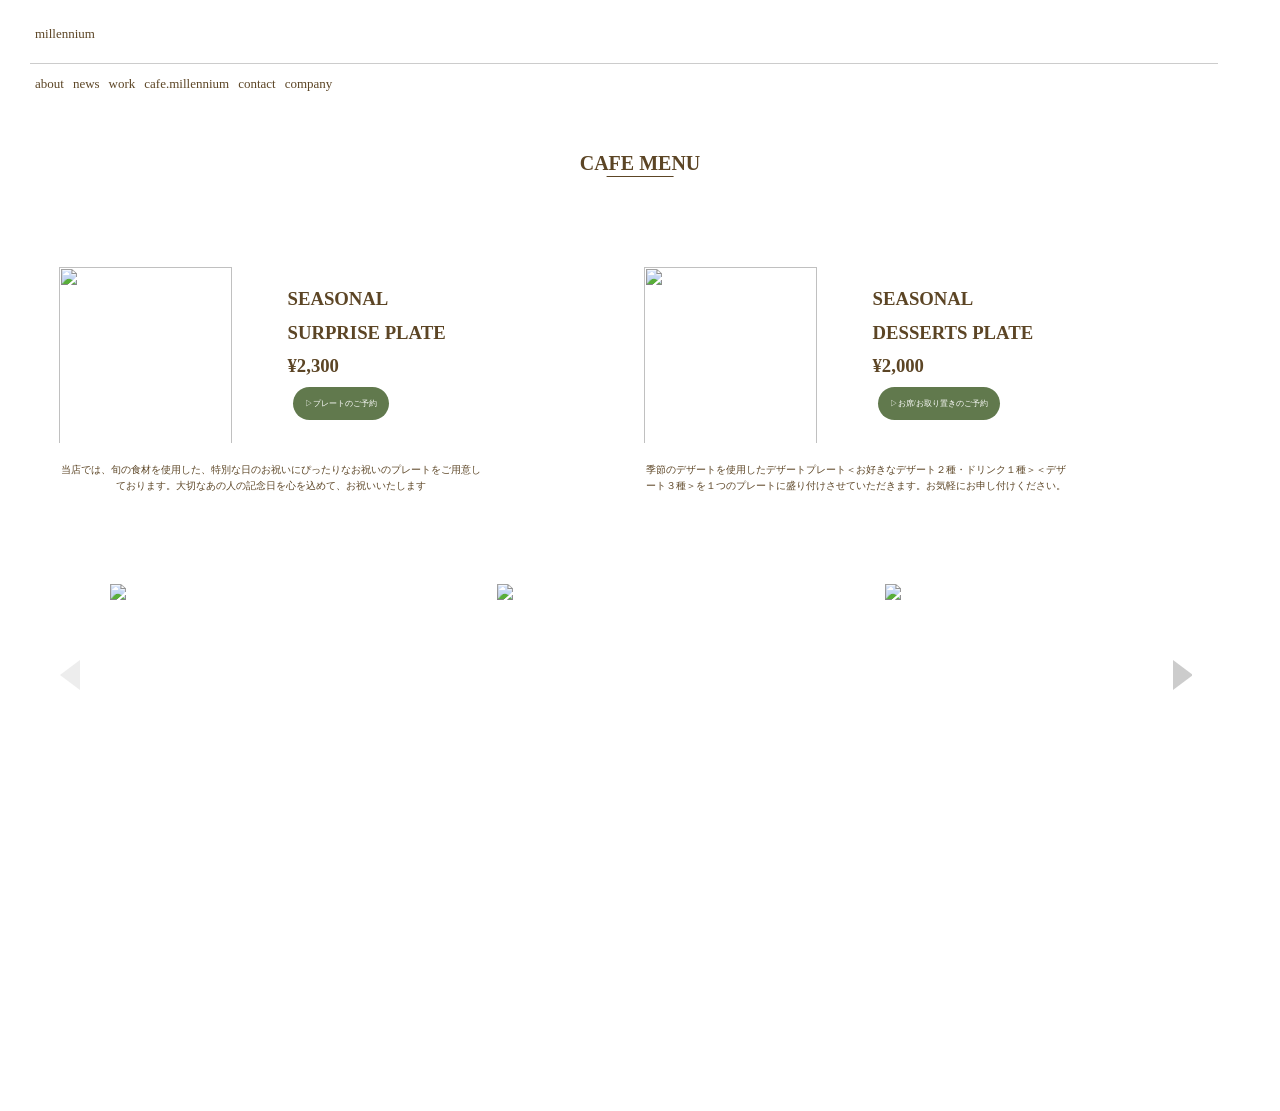
==== millennium-cafehome-cafemenu.html @ 208fcc63 "Update 1210" ====
<!DOCTYPE html>
<html lang="ja">

<head>
    <meta charset="UTF-8">
    <meta content="width=device-width,initial-scale=1.0">
<title>millennium|cafemenu</title>
<link rel="stylesheet" href="https://cdnjs.cloudflare.com/ajax/libs/font-awesome/6.5.0/css/all.min.css">
<link rel="stylesheet" href="https://cdn.jsdelivr.net/npm/swiper@11/swiper-bundle.min.css" />
<link rel="stylesheet" href="millennium-style.css">

</head>

<body>
    <div class="hero-header">
        <div class="row">
             <span><a href="millennium-index.html">millennium</a></span>
        </div>
          <hr class="stripe"></hr>
        <div class="tab">
              <a href="millennium-index.html">about</a>
              <a href="millennium-news.html">news</a>
              <a href="millennium-work.html">work</a>
              <a href="millennium-cafehome.html">cafe.millennium</a>
              <a href="#contact">contact</a>
              <a href="#company">company</a>
        </div>
    </div>

    <div class="title">
        <h1>CAFE MENU</h1>
    </div>

<div class="wrap">
    <div class="half">
        <div class="menu-container">
            <div class="menu-card">
                 <div class="menu-image">
                      <img src="https://github.com/kokona-jyamu/millennium-1/blob/main/picture/surpriseplate.png?raw=true">
                 </div>
                 <div class="menu-box">
                      <div class="menu-name">
                          <h3>SEASONAL</h3>
                          <h3>SURPRISE PLATE</h3>
                      </div>
                      <div class="price">
                          <h3>¥2,300</h3>
                      </div>
                      <div class="reserve-button">
                          <a href="https://timerex.net/s/millennium.2000.tkj_9450/d3493f9a/" class="btn btn--green btn--radius">▷プレートのご予約</a>
                      </div>
                 </div>
            </div>
              <p class="menu-detail">当店では、旬の食材を使用した、特別な日のお祝いにぴったりなお祝いのプレートをご用意しております。大切なあの人の記念日を心を込めて、お祝いいたします</p>
        </div>
    </div>

    <div class="half">
        <div class="menu-container">
            <div class="menu-card">
                 <div class="menu-image">
                      <img src="https://github.com/kokona-jyamu/millennium-1/blob/main/picture/12dessertsplate.png?raw=true">
                 </div>
                 <div class="menu-box">
                      <div class="menu-name">
                          <h3>SEASONAL</h3>
                          <h3>DESSERTS PLATE</h3>
                      </div>
                      <div class="price">
                          <h3>¥2,000</h3>
                      </div>
                      <div class="reserve-button">
                          <a href="https://timerex.net/s/millennium.2000.tkj_9450/d3493f9a/" class="btn btn--green btn--radius">▷お席/お取り置きのご予約</a>
                      </div>
                 </div>
            </div>
              <p class="menu-detail">季節のデザートを使用したデザートプレート＜お好きなデザート２種・ドリンク１種＞＜デザート３種＞を１つのプレートに盛り付けさせていただきます。お気軽にお申し付けください。</p>
        </div>
    </div>
</div>



<div class="swiper menucard-slider">
  <div class="swiper-wrapper">

    <div class="swiper-slide menucard">
      <div class="product-img">
          <img src="https://github.com/kokona-jyamu/millennium-1/blob/main/picture/%E3%82%B9%E3%82%AF%E3%83%AA%E3%83%BC%E3%83%B3%E3%82%B7%E3%83%A7%E3%83%83%E3%83%88%202025-11-30%20113011.png?raw=true" class="">
      </div>
      <div class="menu-explain">
          <img src="https://github.com/kokona-jyamu/millennium-1/blob/main/picture/mille-%E3%82%AD%E3%83%BC%E3%83%9E%E3%82%AB%E3%83%AC%E3%83%BC%E8%AA%AC%E6%98%8E%E6%96%87.png?raw=true" class="">
      </div>
    </div>

    <div class="swiper-slide menucard">
      <div class="product-img">
          <img src="https://github.com/kokona-jyamu/millennium-1/blob/main/25.dec.pannacotta.ver2.png?raw=true" class="">
      </div>
      <div class="menu-explain">
          <img src="https://github.com/kokona-jyamu/millennium-1/blob/main/mille-panna%E8%AA%AC%E6%98%8E%E6%96%87.png?raw=true" class="">
      </div>
    </div>

    <div class="swiper-slide menucard">
      <div class="product-img">
          <img src="https://github.com/kokona-jyamu/millennium-1/blob/main/picture/25.dec.cheesecake.ver2.png?raw=true" class="">
      </div>
      <div class="menu-explain">
          <img src="https://github.com/kokona-jyamu/millennium-1/blob/main/picture/mille-cheesecake%E8%AA%AC%E6%98%8E%E6%96%87.png?raw=true" class="">
      </div>
    </div>

    <div class="swiper-slide menucard">
      <div class="product-img">
          <img src="https://github.com/kokona-jyamu/millennium-1/blob/main/picture/25.mille.houjitea.png?raw=true" class="">
      </div>
      <div class="menu-explain">
          <img src="https://github.com/kokona-jyamu/millennium-1/blob/main/picture/mille-%E3%81%BB%E3%81%86%E3%81%98%E8%8C%B6%E8%AA%AC%E6%98%8E%E6%96%87.png?raw=true" class="">
      </div>
    </div>

  </div>

  <div class="swiper-button-next"></div>
  <div class="swiper-button-prev"></div>

</div>
<script src="https://cdn.jsdelivr.net/npm/swiper@11/swiper-bundle.min.js"></script>
<script src="millennium-script.js"></script>


</body>
---- millennium-style.css ----
*{
  border:0;
  box-sizing:border-box;
  margin:0;
  padding:0;}

/*上部固定ページ*/
.hero-header{
  font-family:"Yu Mincho", serif;
  margin-left:30px;}
.row{
  cursor:pointer;
  font-weight:medium;
  font-size:20px;
  margin:20px 0;}
.stripe{
  border:none;
  border-top:1px solid #ccc;
  margin-bottom:10px;
  width:95%;}
a{
  text-decoration: none; 
  color: #5C4525;        
  cursor:pointer;
  text-align:left;
  font-size:13px;
  margin-top:15px;
  margin-left:5px;
  word-spacing:10px;}
.tab a:hover{
  color:#6E431D;}

/*common-set*/
.title{
  font-family:"Yu Mincho", serif;
  text-align:center;
  justify-content: center;
  color: #5C4525;
  display: inline-block;
  position:relative;
  padding-bottom :2px;
  margin-top:60px;
  margin-bottom:40px;
  font-size:10px;
  left: 50%;
  transform: translateX(-50%); }
.title::after{
  content: "";
  position: absolute;
  left: 50%;
  transform: translateX(-50%); 
  width: 55%; 
  height: 0.8px;
  background-color:#5C4525;
  bottom: 0; }

.footer {
 font-family:"Yu Mincho", serif;
  text-align:center;
  background: #fff;
  padding: 20px 0;
  margin-top:30px;}
p{
  line-height:20px;
  font-size: 10px;
  margin-top:10px;
  margin-left:10px;
  text-align:center;}
.insta-link i {
  font-size: 22px;          
  color: #000;}
.insta-link i:hover {
  color: #5C4525 ; }




/*about-us*/

/*about-page*/
.container{
  text-align:center;}
.about-page{
  font-family:"Yu Mincho", serif;
  display:flex;
  justify-content: space-around;
  width: 100%;
  margin-top:40px;}
img{
  object-fit: cover;
  margin-left:30px;
  width: 50%;}
.about{
  writing-mode: horizontal-tb;  
  font-size:10px;
  line-height: 1.4;
  margin:35px 35px 5px 0;
  text-align:left;}

/*sub-box*/
.sub-box{
  font-family:"Yu Mincho", serif;
  text-align:center;
  margin:70px 30px 5px 30px;
  line-height: 200%;
  font-size:10px;}
   h2{margin-top:10px;
  margin-bottom:10px}

/*mission-box*/
.mission-box{
 font-family:"Yu Mincho", serif;
  text-align:center;
  line-height:200%;
  font-size:12px;
  margin:90px 30px 60px 30px;}
.mission-prebox{
  margin: 40px;
}

/*detail-box*/
.detail-box{
  font-family:"Yu Mincho", serif;
  text-align:center;
  font-size:10px;
  line-height:200%;
  margin:100px 30px 60px 30px;}



 /*各NEWSBOXについて*/
.news-container{
  display: flex;
  flex-direction: column;
  gap: 50px;
  justify-content: center;
  margin-right:50px;
  margin-left: 50px;
  padding: 10px;}

.card{
  position: relative;
  padding:15px;
  gap: 5px;
  background-color: #fff;   
  width:100%;
  box-shadow: 0 2px 8px rgba(0,0,0,0.1); }


.photo{
 display:flex;
 align-items: center;
 justify-content: center;
 margin-top:10px;}
.photo img{
 max-width:100%;
 height: auto;
 display: flex;}
 
.news-box {
  margin-top:10px;
  margin-bottom:20px;
  padding: 15px;}
.date {
  font-size: 12px;
  color: #888;
  margin-bottom: 5px;}
.subtitle {
  font-size: 15px;
  font-weight: bold;
  margin-bottom: 10px;}
.detail-title {
  font-size: 12px;
  color: #333;
  line-height: 1.5;}
.read-more {
  position:absolute;
  right:35px;
  bottom: 15px;
  padding: 6px 10px;
  font-size: 10px;
  cursor: pointer;}



/*各WORKBOXについて*/
.work-container{
  display: flex;
  flex-direction: column;
  gap: 50px;
  justify-content: center;
  margin-right:50px;
  margin-left: 50px;
  padding: 10px;}
.card-link {
  display: block;           
  text-decoration: none;   
  color: inherit; }
.card-link .card {
  cursor: pointer; }

.work-box{
  margin-top:10px;
  margin-bottom:20px;
  padding: 15px;}
.co-company{
  font-size: 10px;
  color: #888;
  margin-bottom: 25px; }
.work-todo{
  margin-top:25px;
  font-size: 12px;
  color: #333;
  line-height: 1.5;}
.work-photo{
  display:block;
  text-align: center;
  justify-content: space-between;
  width: 100%;}
.work-photo img{
  height:auto;
  margin-right:40px;
  margin-bottom:20px;}



  /*eventinformation*/
.event-container{
  display:grid;
  grid-template-columns: repeat(3, 1fr);
  gap: 10px;
  margin-right:70px;
  margin-left: 20px;
  margin-bottom:90px;} 
.event-container img{
  cursor: pointer;
  width:100%;}



/*cafemenu*/
.wrap{
  display:flex;
  flex-direction: row;
  flex-wrap: wrap;
  justify-content: center;
  gap:35px;
  margin-top:30px;
  width:90vw;}
  @media(max-width:760px){
  .wrap{flex-direction:column; }}
.half { 
  width:35vw;
  flex: 1 1 45%;
  max-width: 550px;}
.menu-container{
  width: 70%;
  flex: 0 0 550px;    
  width:550px;
  max-width:550px;
  color:#5C4525;
  overflow: hidden; }
.menu-card{
 display:flex;
 height:130px;
 padding-top:20px;}
.menu-image{
  flex: 0 0 45%;
  display: flex;
  flex:1;}
  /*menubox管轄*/
.menu-image img{
  object-fit: cover;
  margin-left:50px;
  width:80%;
  height:160%;}
.menu-box{
  margin-left:8px;
  margin-top:15px;
  flex:1;
  height:160%;}
h3{
  line-height:1.8;
  font-family:"Yu Mincho", serif;}
.price{
  margin-bottom:9px;}
.btn--green,
a.btn--green{
  font-size: 8px;
  padding:12px;
  color:#fff;
  background-color: #61794d;}
.btn--green,
a.btn--green:hover{
 cursor: pointer;}
a.btn--radius{
  border-radius:100vh;}
  /*menucontainerの分野*/
.menu-detail{
  margin:0;
  margin:85px 75px 0 50px;
  display: flex;
  color:#5C4525;
  line-height:1.6;
  font-weight:350;}

/*cursor*/
.menucard-slider {
  width: 90%;  
  margin: 90px 0 150px 0;    
  margin-left:40px;}

.swiper-wrapper {
  display: flex !important;
  justify-content: flex-start !important;
  margin-left:40px;
  padding: 0 !important;}


.menucard {
  position: relative;
  align-items: center;
  overflow: hidden;
  aspect-ratio: 1 / 1; 
  margin: 0 auto;}

.product-img,
.menu-explain {
  position: absolute;
  width: 100%;       
  height: 100%;      
  left:0;
  top: 0;
  object-fit: cover;
  transition: opacity 0.5s ease;}


.menu-explain {
  opacity: 0;
  pointer-events: none;}

.menucard:hover .product-img {
  opacity: 0;}

.menucard:hover .menu-explain {
  opacity: 1;}



.swiper-button-next,
.swiper-button-prev {  
  width: 0;
  height: 0;
  background: none;
  color: transparent;
  border: none;
  position: absolute;
  top: 30%;
  transform: translateY(-50%); /* ←中央 */
  z-index: 20;}

.swiper-button-prev {
  border-top: 15px solid transparent;
  border-bottom: 15px solid transparent;
  border-right: 20px solid #ccc; 
  left: 20px; }
.swiper-button-next {
  border-top: 15px solid transparent;
  border-bottom: 15px solid transparent;
  border-left: 20px solid #ccc;  /* 三角形の色 */
  right: -1px;  /* 位置調整 */}
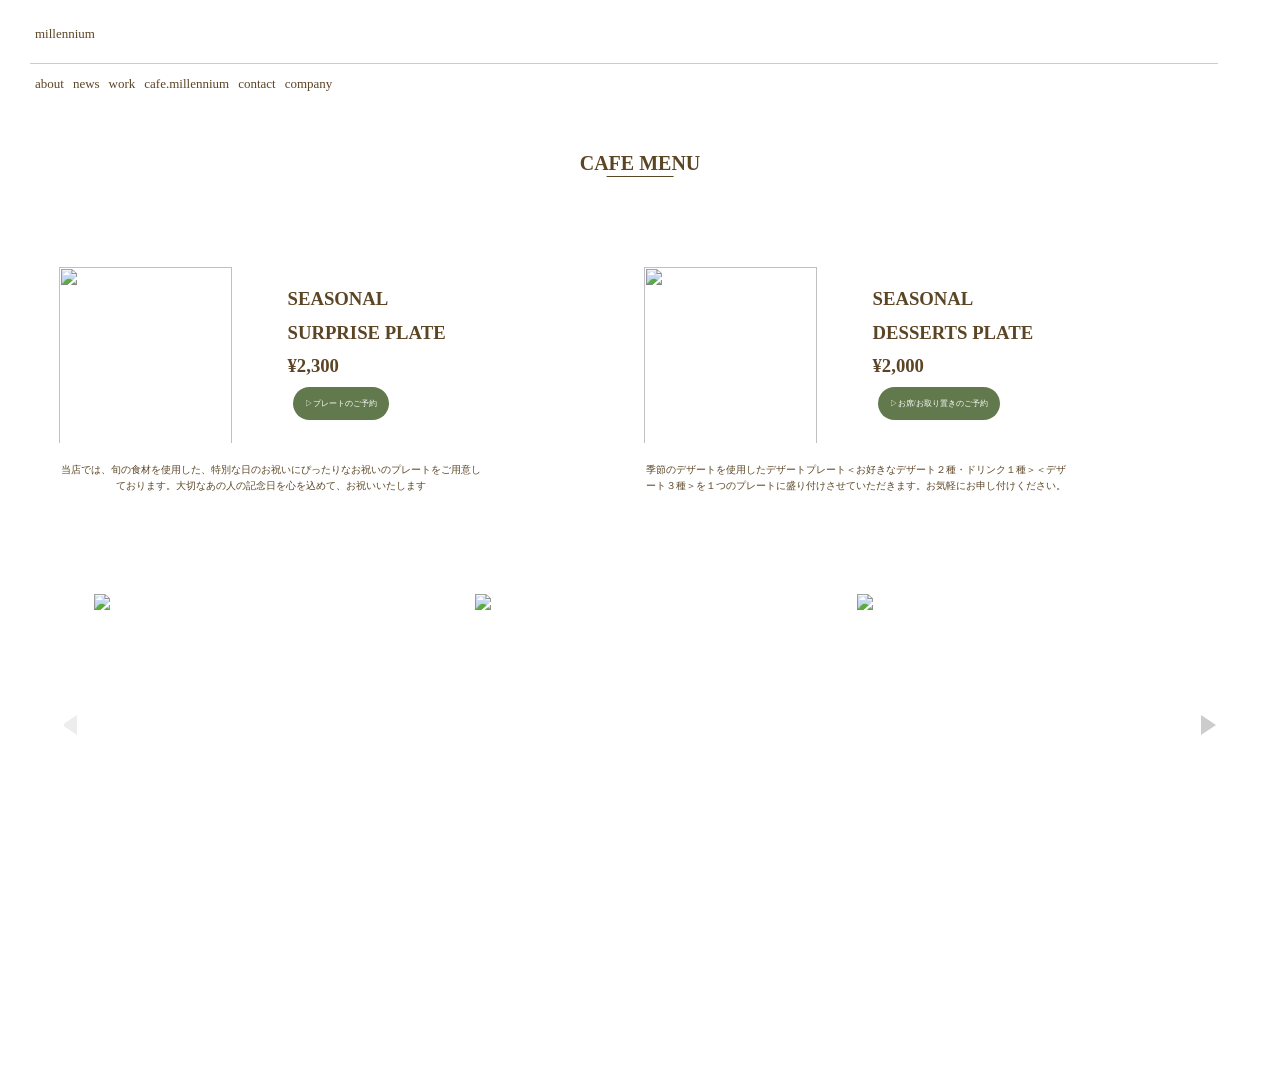
==== commit 7e57144a: "UPDATE 1211" ====
--- a/millennium-cafehome-cafemenu.html
+++ b/millennium-cafehome-cafemenu.html
@@ -81,7 +81,7 @@
 
 
 
-<div class="swiper menucard-slider">
+<div class="swiper swiper-menucard-slider">
   <div class="swiper-wrapper">
 
     <div class="swiper-slide menucard">
--- a/millennium-style.css
+++ b/millennium-style.css
@@ -305,16 +305,19 @@
   font-weight:350;}
 
 /*cursor*/
-.menucard-slider {
+.swiper-menucard-slider {
   width: 90%;  
-  margin: 90px 0 150px 0;    
-  margin-left:40px;}
+  margin: 90px 50px 150px 50px;    }
 
 .swiper-wrapper {
   display: flex !important;
-  justify-content: flex-start !important;
-  margin-left:40px;
-  padding: 0 !important;}
+  align-items: flex-start;}
+
+.swiper {
+  margin: 100px auto;}
+
+.swiper-slide img {
+  width: 80%;}
 
 
 .menucard {
@@ -322,11 +325,13 @@
   align-items: center;
   overflow: hidden;
   aspect-ratio: 1 / 1; 
-  margin: 0 auto;}
+  margin: 0 !important;
+  margin-left:10px;}
 
 .product-img,
 .menu-explain {
   position: absolute;
+  display: block;
   width: 100%;       
   height: 100%;      
   left:0;
@@ -339,11 +344,8 @@
   opacity: 0;
   pointer-events: none;}
 
-.menucard:hover .product-img {
-  opacity: 0;}
-
-.menucard:hover .menu-explain {
-  opacity: 1;}
+.menucard:hover .product-img { opacity: 0; }
+.menucard:hover .menu-explain { opacity: 1; }
 
 
 
@@ -355,18 +357,18 @@
   color: transparent;
   border: none;
   position: absolute;
-  top: 30%;
+  top: 40%;
   transform: translateY(-50%); /* ←中央 */
   z-index: 20;}
 
 .swiper-button-prev {
-  border-top: 15px solid transparent;
-  border-bottom: 15px solid transparent;
-  border-right: 20px solid #ccc; 
-  left: 20px; }
+  border-top: 10px solid transparent;
+  border-bottom: 10px solid transparent;
+  border-right: 15px solid #ccc; 
+  left: -2px; }
 .swiper-button-next {
-  border-top: 15px solid transparent;
-  border-bottom: 15px solid transparent;
-  border-left: 20px solid #ccc;  /* 三角形の色 */
-  right: -1px;  /* 位置調整 */}
-
+  border-top: 10px solid transparent;
+  border-bottom: 10px solid transparent;
+  border-left: 15px solid #ccc;  /* 三角形の色 */
+  right: 0px;  /* 位置調整 */}
+
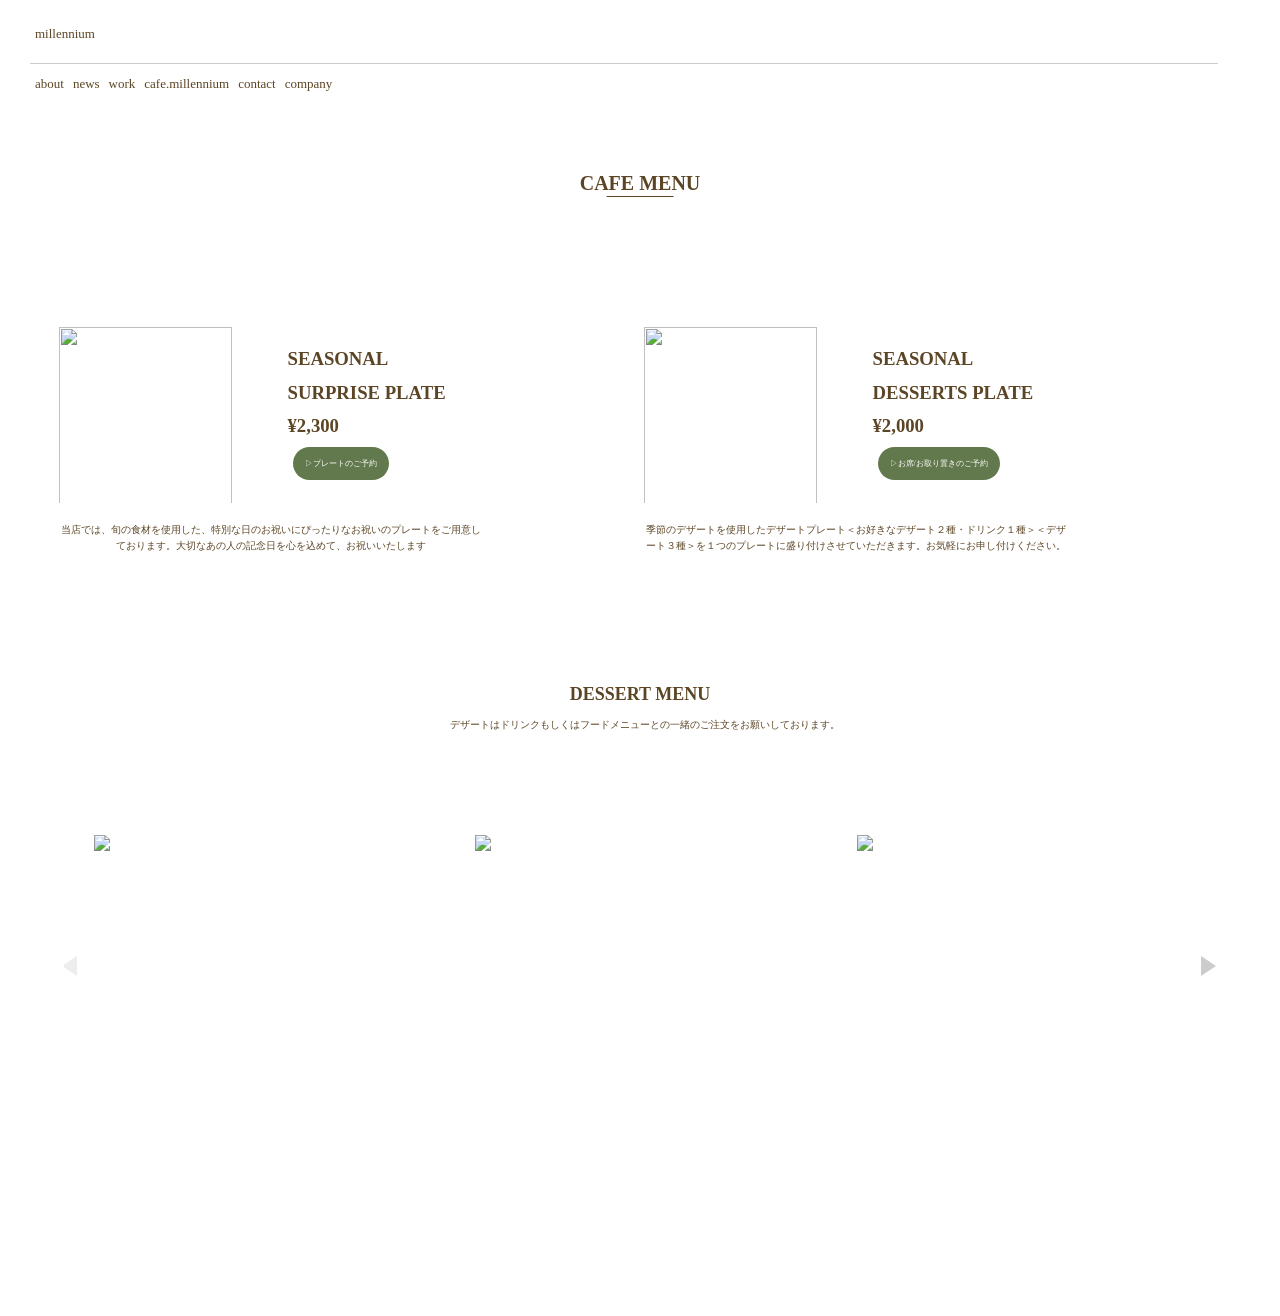
==== commit 3dafd388: "UPDATE 1211" ====
--- a/millennium-cafehome-cafemenu.html
+++ b/millennium-cafehome-cafemenu.html
@@ -79,7 +79,10 @@
     </div>
 </div>
 
-
+<div class="menu-sub-title">
+    <h2>DESSERT MENU</h2>
+    <p>​デザートはドリンクもしくはフードメニューとの一緒のご注文をお願いしております。</p>
+</div>
 
 <div class="swiper swiper-menucard-slider">
   <div class="swiper-wrapper">
@@ -120,6 +123,17 @@
       </div>
     </div>
 
+    <div class="swiper-slide menucard">
+      <div class="product-img">
+          <img src="https://github.com/kokona-jyamu/millennium-1/blob/main/picture/25mille-coffee.png?raw=true" class="">
+      </div>
+      <div class="menu-explain">
+          <img src="https://github.com/kokona-jyamu/millennium-1/blob/main/picture/25mille-coffee%E8%AA%AC%E6%98%8E%E6%96%87.png?raw=true" class="">
+      </div>
+    </div>
+
+
+
   </div>
 
   <div class="swiper-button-next"></div>
--- a/millennium-style.css
+++ b/millennium-style.css
@@ -39,8 +39,8 @@
   display: inline-block;
   position:relative;
   padding-bottom :2px;
-  margin-top:60px;
-  margin-bottom:40px;
+  margin-top:80px;
+  margin-bottom:80px;
   font-size:10px;
   left: 50%;
   transform: translateX(-50%); }
@@ -304,6 +304,18 @@
   line-height:1.6;
   font-weight:350;}
 
+
+.menu-sub-title{
+  font-family:"Yu Mincho", serif;
+  text-align:center;
+  justify-content: center;
+  color: #5C4525;
+  display: inline-block;
+  position:relative;
+  margin-top:120px;
+  font-size:12px;
+  left: 50%;
+  transform: translateX(-50%);}
 /*cursor*/
 .swiper-menucard-slider {
   width: 90%;  
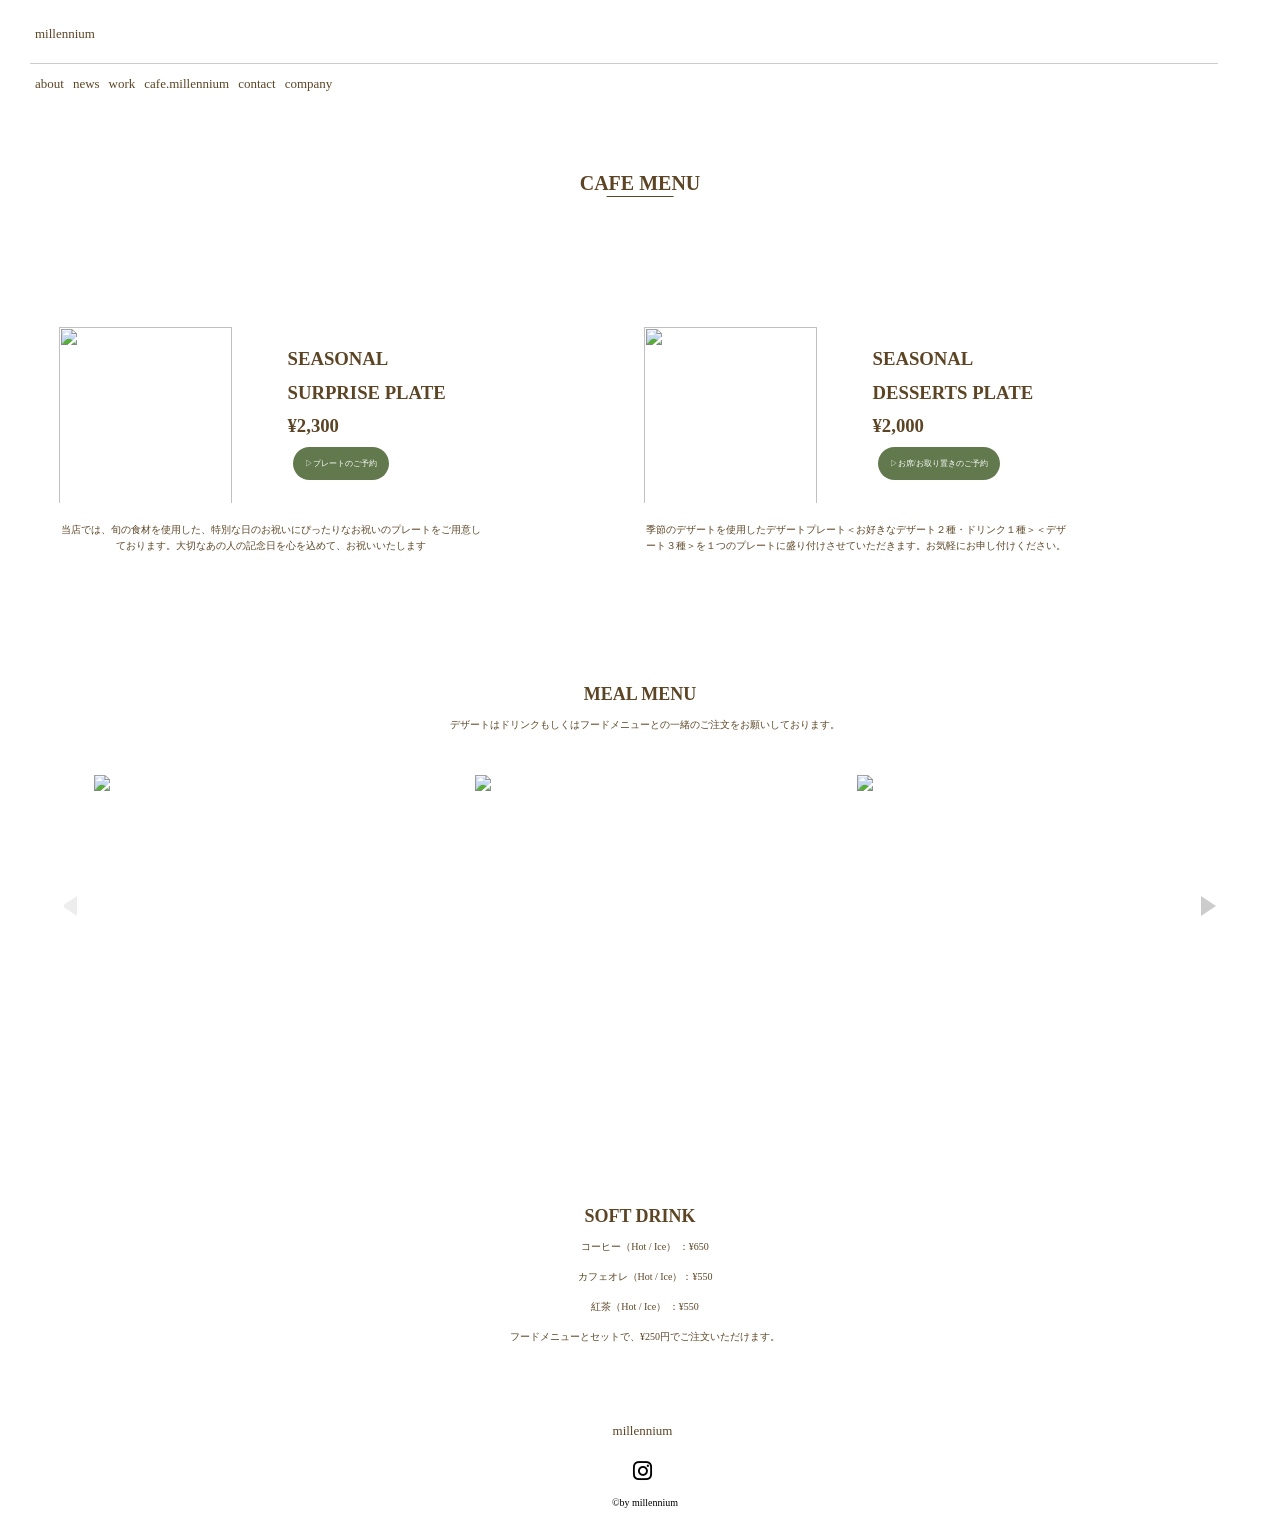
==== commit 35eb770e: "UPDATE1212" ====
--- a/millennium-cafehome-cafemenu.html
+++ b/millennium-cafehome-cafemenu.html
@@ -80,7 +80,7 @@
 </div>
 
 <div class="menu-sub-title">
-    <h2>DESSERT MENU</h2>
+    <h2>MEAL MENU</h2>
     <p>​デザートはドリンクもしくはフードメニューとの一緒のご注文をお願いしております。</p>
 </div>
 
@@ -132,14 +132,32 @@
       </div>
     </div>
 
-
-
   </div>
 
   <div class="swiper-button-next"></div>
   <div class="swiper-button-prev"></div>
 
 </div>
+
+<div class="menu-sub-title">
+   <h2>SOFT DRINK</h2> 
+   <p>コーヒー（Hot / Ice）  ：¥650</p>
+   <p>カフェオレ（Hot / Ice）：¥550</p>
+   <p>紅茶（Hot / Ice）      ：¥550</p>
+   <p>フードメニューとセットで、¥250円でご注文いただけます。</p>
+</div>
+
+
+ <div class="footer">
+       <div class="row">
+         <a href="millennium-index.html">millennium</a>
+       </div>
+      <a href="https://www.instagram.com/2000._millennium/" target="_blank" class="insta-link">
+        <i class="fa-brands fa-instagram"></i>
+      </a>
+      <p>©by millennium</p>
+    </div>
+
 <script src="https://cdn.jsdelivr.net/npm/swiper@11/swiper-bundle.min.js"></script>
 <script src="millennium-script.js"></script>
 
--- a/millennium-style.css
+++ b/millennium-style.css
@@ -246,6 +246,7 @@
   justify-content: center;
   gap:35px;
   margin-top:30px;
+  margin-bottom:120px;
   width:90vw;}
   @media(max-width:760px){
   .wrap{flex-direction:column; }}
@@ -312,21 +313,19 @@
   color: #5C4525;
   display: inline-block;
   position:relative;
-  margin-top:120px;
   font-size:12px;
   left: 50%;
   transform: translateX(-50%);}
 /*cursor*/
 .swiper-menucard-slider {
-  width: 90%;  
-  margin: 90px 50px 150px 50px;    }
+  width: 90%;    }
 
 .swiper-wrapper {
   display: flex !important;
   align-items: flex-start;}
 
 .swiper {
-  margin: 100px auto;}
+  margin: 40px auto;}
 
 .swiper-slide img {
   width: 80%;}
@@ -349,7 +348,7 @@
   left:0;
   top: 0;
   object-fit: cover;
-  transition: opacity 0.5s ease;}
+  transition: opacity 0.7s ease;}
 
 
 .menu-explain {
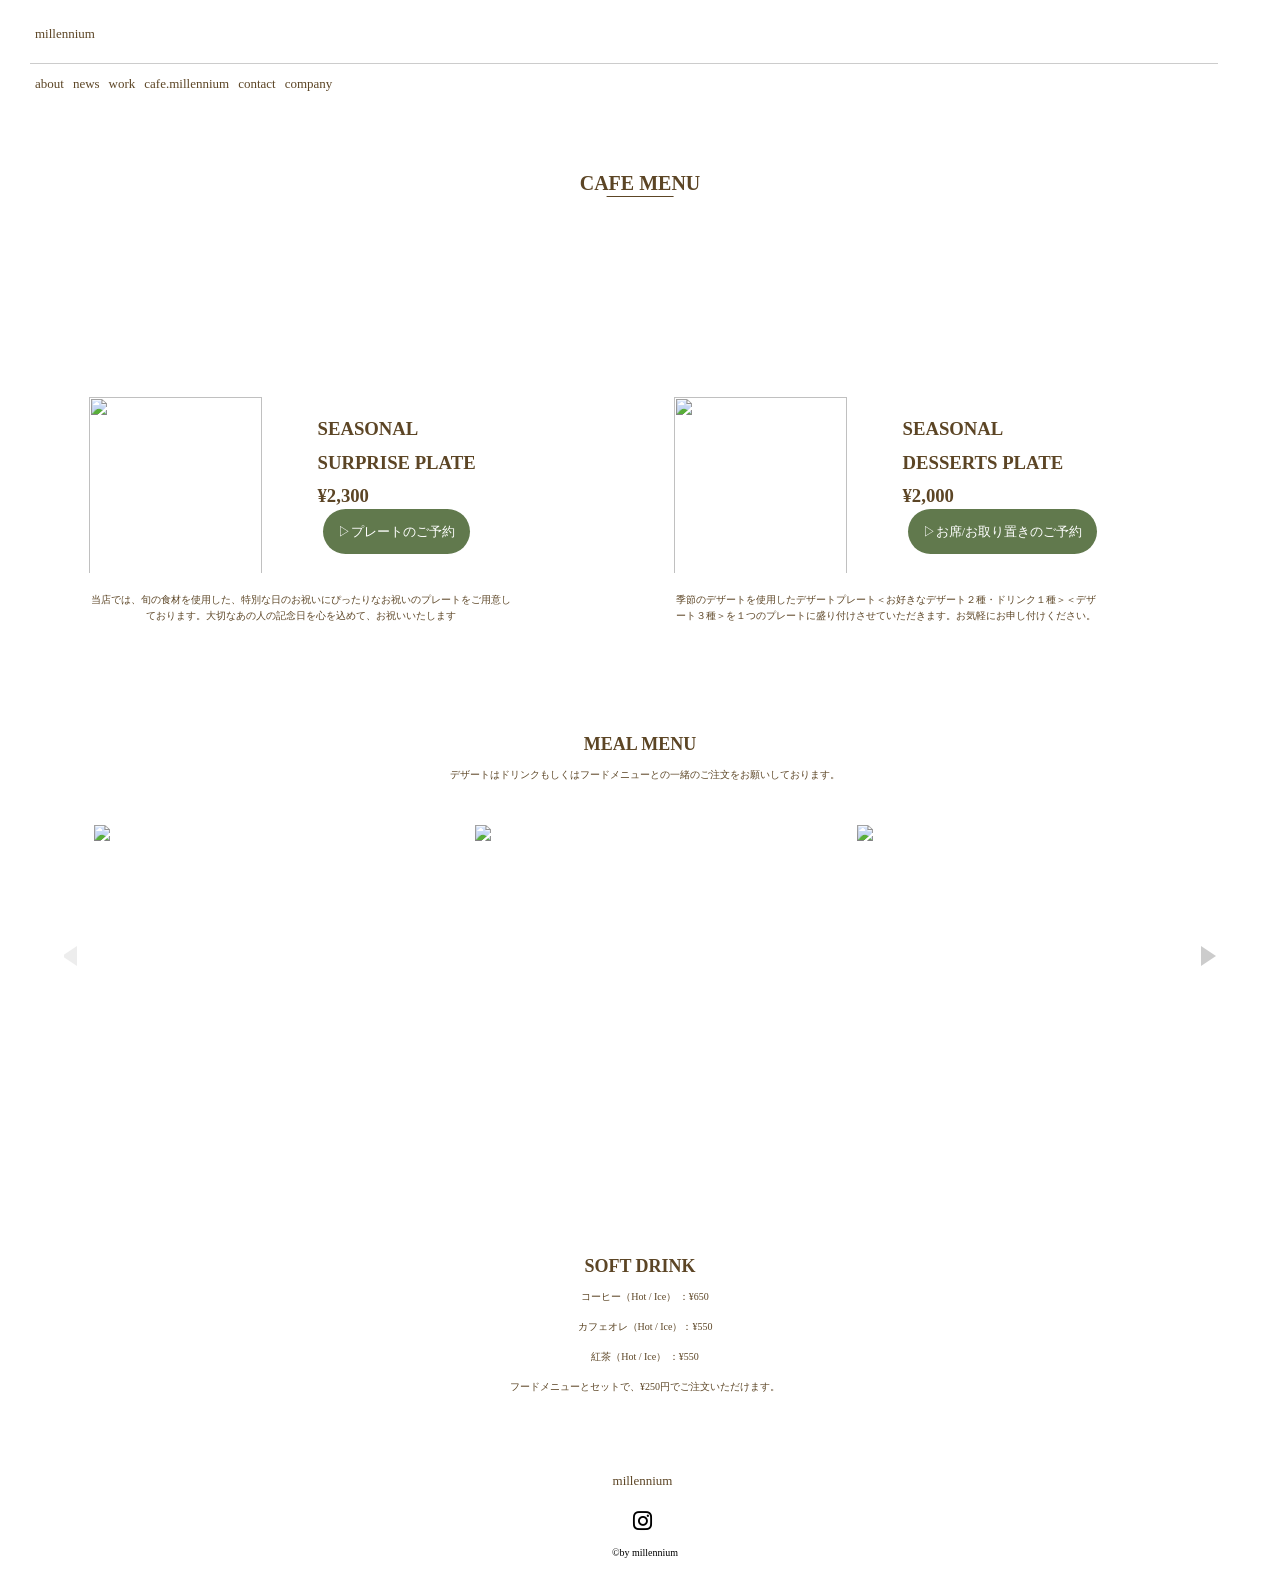
==== commit 2e99ca50: "UPDATE1222" ====
--- a/millennium-cafehome-cafemenu.html
+++ b/millennium-cafehome-cafemenu.html
@@ -7,18 +7,18 @@
 <title>millennium|cafemenu</title>
 <link rel="stylesheet" href="https://cdnjs.cloudflare.com/ajax/libs/font-awesome/6.5.0/css/all.min.css">
 <link rel="stylesheet" href="https://cdn.jsdelivr.net/npm/swiper@11/swiper-bundle.min.css" />
-<link rel="stylesheet" href="millennium-style.css">
+<link rel="stylesheet" href="style.css">
 
 </head>
 
 <body>
     <div class="hero-header">
         <div class="row">
-             <span><a href="millennium-index.html">millennium</a></span>
+             <span><a href="index.html">millennium</a></span>
         </div>
           <hr class="stripe"></hr>
         <div class="tab">
-              <a href="millennium-index.html">about</a>
+              <a href="index.html">about</a>
               <a href="millennium-news.html">news</a>
               <a href="millennium-work.html">work</a>
               <a href="millennium-cafehome.html">cafe.millennium</a>
@@ -150,7 +150,7 @@
 
  <div class="footer">
        <div class="row">
-         <a href="millennium-index.html">millennium</a>
+         <a href="index.html">millennium</a>
        </div>
       <a href="https://www.instagram.com/2000._millennium/" target="_blank" class="insta-link">
         <i class="fa-brands fa-instagram"></i>
@@ -159,7 +159,7 @@
     </div>
 
 <script src="https://cdn.jsdelivr.net/npm/swiper@11/swiper-bundle.min.js"></script>
-<script src="millennium-script.js"></script>
+<script src="script.js"></script>
 
 
 </body>  
--- a/style.css
+++ b/style.css
@@ -0,0 +1,535 @@
+*{
+  border:0;
+  box-sizing:border-box;
+  margin:0;
+  padding:0;}
+
+/*上部固定ページ*/
+.hero-header{
+  font-family:"Yu Mincho", serif;
+  margin-left:30px;}
+.row{
+  cursor:pointer;
+  font-weight:medium;
+  font-size:20px;
+  padding:20px 0;}
+.stripe{
+  border:none;
+  border-top:1px solid #ccc;
+  margin-bottom:10px;
+  width:95%;}
+a{
+  text-decoration: none; 
+  color: #5C4525;        
+  cursor:pointer;
+  text-align:left;
+  font-size:13px;
+  margin-top:15px;
+  margin-left:5px;
+  word-spacing:10px;}
+.tab a:hover{
+  color:#6E431D;}
+
+/*common-set*/
+.title{
+  font-family:"Yu Mincho", serif;
+  text-align:center;
+  justify-content: center;
+  color: #5C4525;
+  display: inline-block;
+  position:relative;
+  padding-bottom :2px;
+  margin-top:80px;
+  margin-bottom:80px;
+  font-size:10px;
+  left: 50%;
+  transform: translateX(-50%); }
+.title::after{
+  content: "";
+  position: absolute;
+  left: 50%;
+  transform: translateX(-50%); 
+  width: 55%; 
+  height: 0.8px;
+  background-color:#5C4525;
+  bottom: 0; }
+
+.footer {
+ font-family:"Yu Mincho", serif;
+  text-align:center;
+  padding: 20px 0;
+  margin-top:30px;}
+p{
+  line-height:20px;
+  font-size: 10px;
+  margin-top:10px;
+  margin-left:10px;
+  text-align:center;}
+.insta-link i {
+  font-size: 22px;          
+  color: #000;}
+.insta-link i:hover {
+  color: #5C4525 ; }
+
+
+
+
+/*about-us*/
+
+/*about-page*/
+.container{
+  text-align:center;}
+.about-page{
+  font-family:"Yu Mincho", serif;
+  display:flex;
+  justify-content: space-around;
+  width: 100%;
+  margin-top:40px;}
+img{
+  object-fit: cover;
+  margin-left:30px;
+  width: 50%;}
+.about{
+  writing-mode: horizontal-tb;  
+  font-size:10px;
+  line-height: 1.4;
+  margin:35px 35px 5px 0;
+  text-align:left;}
+
+/*sub-box*/
+.sub-box{
+  font-family:"Yu Mincho", serif;
+  text-align:center;
+  margin:70px 30px 5px 30px;
+  line-height: 200%;
+  font-size:10px;}
+   h2{margin-top:10px;
+  margin-bottom:10px}
+
+/*mission-box*/
+.mission-box{
+ font-family:"Yu Mincho", serif;
+  text-align:center;
+  line-height:200%;
+  font-size:12px;
+  margin:90px 30px 60px 30px;}
+.mission-prebox{
+  margin: 40px;
+}
+
+/*detail-box*/
+.detail-box{
+  font-family:"Yu Mincho", serif;
+  text-align:center;
+  font-size:10px;
+  line-height:200%;
+  margin:100px 30px 60px 30px;}
+
+
+
+ /*各NEWSBOXについて*/
+.news-container{
+  display: flex;
+  flex-direction: column;
+  gap: 50px;
+  justify-content: center;
+  margin-right:50px;
+  margin-left: 50px;
+  padding: 10px;}
+
+.card{
+  position: relative;
+  padding:15px;
+  gap: 5px;
+  background-color: #fff;   
+  width:100%;
+  box-shadow: 0 2px 8px rgba(0,0,0,0.1); }
+
+
+.photo{
+ display:flex;
+ align-items: center;
+ justify-content: center;
+ margin-top:10px;}
+.photo img{
+ max-width:100%;
+ height: auto;
+ display: flex;}
+ 
+.news-box {
+  margin-top:10px;
+  margin-bottom:20px;
+  padding: 15px;}
+.date {
+  font-size: 12px;
+  color: #888;
+  margin-bottom: 5px;}
+.subtitle {
+  font-size: 15px;
+  font-weight: bold;
+  margin-bottom: 10px;}
+.detail-title {
+  font-size: 12px;
+  color: #333;
+  line-height: 1.5;}
+.read-more {
+  position:absolute;
+  right:35px;
+  bottom: 15px;
+  padding: 6px 10px;
+  font-size: 10px;
+  cursor: pointer;}
+
+
+
+  /*eventinformation*/
+.event-container{
+  display:flex;
+  flex-wrap: wrap;
+  justify-content: center;
+  gap:35px;
+  width:90vw;}
+  @media(max-width:360px){
+  .event-container{
+    align-items: center;
+    flex-direction:column; }}
+.event-container a{
+  flex: 0 1 260px;  
+  display: block;}
+.event-container img{
+  width: 100%;
+  height: auto;
+  cursor: pointer;}
+
+
+
+/*cafemenu*/
+.wrap{
+  display:flex;
+  flex-direction: row;
+  flex-wrap: wrap;
+  justify-content: center;
+  gap:35px;
+  margin-top:30px;
+  margin-bottom:120px;
+  width:90vw;}
+  @media(max-width:760px){
+  .wrap{flex-direction:column; }}
+.half { 
+  width:35vw;
+  flex: 1 1 45%;
+  max-width: 550px;}
+.menu-container{
+  width: 70%;
+  flex: 0 0 550px;    
+  width:550px;
+  max-width:550px;
+  color:#5C4525;
+  overflow: hidden; }
+.menu-card{
+ display:flex;
+ height:130px;
+ padding-top:20px;}
+.menu-image{
+  flex: 0 0 45%;
+  display: flex;
+  flex:1;}
+  /*menubox管轄*/
+.menu-image img{
+  object-fit: cover;
+  margin-left:50px;
+  width:80%;
+  height:160%;}
+.menu-box{
+  margin-left:8px;
+  margin-top:15px;
+  flex:1;
+  height:160%;}
+h3{
+  line-height:1.8;
+  font-family:"Yu Mincho", serif;}
+.price{
+  margin-bottom:9px;}
+.btn--green,
+a.btn--green{
+  font-size: 8px;
+  padding:12px;
+  color:#fff;
+  background-color: #61794d;}
+.btn--green,
+a.btn--green:hover{
+ cursor: pointer;}
+a.btn--radius{
+  border-radius:100vh;}
+  /*menucontainerの分野*/
+.menu-detail{
+  margin:0;
+  margin:85px 75px 0 50px;
+  display: flex;
+  color:#5C4525;
+  line-height:1.6;
+  font-weight:350;}
+
+
+.menu-sub-title{
+  font-family:"Yu Mincho", serif;
+  text-align:center;
+  justify-content: center;
+  color: #5C4525;
+  display: inline-block;
+  position:relative;
+  font-size:12px;
+  left: 50%;
+  transform: translateX(-50%);}
+/*cursor*/
+.swiper-menucard-slider {
+  width: 90%;    }
+
+.swiper-wrapper {
+  display: flex !important;
+  align-items: flex-start;}
+
+.swiper {
+  margin: 40px auto;}
+
+.swiper-slide img {
+  width: 80%;}
+
+.menucard {
+  position: relative;
+  align-items: center;
+  overflow: hidden;
+  aspect-ratio: 1 / 1; 
+  margin: 0 !important;
+  margin-left:10px;}
+
+.product-img,
+.menu-explain {
+  position: absolute;
+  display: block;
+  width: 100%;       
+  height: 100%;      
+  left:0;
+  top: 0;
+  object-fit: cover;
+  transition: opacity 0.7s ease;}
+
+
+.menu-explain {
+  opacity: 0;
+  pointer-events: none;}
+
+.menucard:hover .product-img { opacity: 0; }
+.menucard:hover .menu-explain { opacity: 1; }
+
+.swiper-button-next,
+.swiper-button-prev {  
+  width: 0;
+  height: 0;
+  background: none;
+  color: transparent;
+  border: none;
+  position: absolute;
+  top: 40%;
+  transform: translateY(-50%); /* ←中央 */
+  z-index: 20;}
+
+.swiper-button-prev {
+  border-top: 10px solid transparent;
+  border-bottom: 10px solid transparent;
+  border-right: 15px solid #ccc; 
+  left: -2px; }
+.swiper-button-next {
+  border-top: 10px solid transparent;
+  border-bottom: 10px solid transparent;
+  border-left: 15px solid #ccc;  /* 三角形の色 */
+  right: 0px;  /* 位置調整 */}
+
+
+
+/*mokumoku*/
+.page-mokumoku {
+  position: relative;
+  background:
+    radial-gradient(
+      circle at top, rgba(211, 206, 190, 0.25),transparent 20%),
+    linear-gradient(
+      to bottom,#FBFBF3 0%, #FBF7E4 70%);}
+.page-mokumoku::before {
+  content: "";
+  position: fixed;
+  inset: 0;
+  pointer-events: none;
+  z-index:0;
+  background-image:
+    linear-gradient(
+      rgba(171, 163, 148, 0.05) 2px, transparent 1px),
+    linear-gradient(
+      90deg, rgba(171, 163, 148, 0.05) 2px,transparent 1px);
+  background-size: 20px 20px;}
+
+.concept-box{
+  width: 85%;
+  max-width: 700px;      
+  border: 1px solid #453322;
+  border-radius: 14px;
+  background-color:#FBF7E4;
+  margin: 30px auto;
+  /* 中央揃え （上下左右）*/
+  display: flex;
+  justify-content: center;
+  align-items: center;
+  padding: clamp(10px, 6vw, 30px);
+  box-sizing: border-box;
+  transition:transform 1s ease;             
+  transform: translateY(10px);
+  box-shadow: 0 8px 20px rgba(69, 51, 34, 0.15);}
+.concept-box:hover{
+  transform: scale(1.05);}
+.concept-text {
+  text-align: center;   /* 文字を左右中央 */
+  line-height: 1.7;
+  color:#5C4525;
+  font-size: clamp(10px, 2.8vw, 13px);}
+
+.mokumoku-contact-button{
+  width: 80%;
+  margin: 70px auto;
+  display:flex;
+  flex-direction: row;
+  flex-wrap: wrap;
+  justify-content: center;
+  align-items:center;
+  gap:35px;
+  box-sizing: border-box;}
+@media(max-width:360px){
+  .mokumoku-contact-button{flex-direction:column; }}
+.btn--green,
+a.btn--green{
+  font-size: clamp(8px,2vw,13px);
+  padding: clamp(12px, 4vw, 15px);
+  color:#fff;
+  background-color: #61794d;}
+.btn--green,
+a.btn--green:hover{
+ cursor: pointer;}
+a.btn--radius{
+  border-radius:100vh;}
+
+/*calender*/
+.calendar-wrap {
+  width: min(80%, 700px);
+  margin: 80px auto;
+  padding: 25px;
+  background-color: #FBF7E4;
+  border-radius: 18px;
+  font-family: "Yu Mincho", "Hiragino Mincho ProN", serif;
+}
+.calendar-title {
+  text-align: center;
+  color:#5C4525;
+  font-size: clamp(18px, 4vw, 24px);
+  letter-spacing: 0.08em;
+  margin-bottom: 20px;
+}
+/* グリッド */
+.calendar-grid {
+  display: grid;
+  grid-template-columns: repeat(7, 1fr);
+  border: 1.5px solid #453322;
+  border-radius: 12px;
+  overflow: hidden;
+  margin: 0 auto;
+}
+/* 曜日 */
+.day-name {
+  text-align: center;
+  padding: 10px 0;
+  color: #453322;
+  font-size: 13px;
+  background: rgba(255, 255, 255, 0.4);
+  border-bottom: 1px dashed #453322;
+}
+/* 日付マス */
+.day {
+  min-height: 90px;
+  padding: 8px;
+  font-size: 14px;
+  color: #453322;
+  border-right: 1px dashed #453322;
+  border-bottom: 1px dashed #453322;
+  background-color: rgba(255, 255, 255, 0.25);
+  box-sizing: border-box;
+  position: relative;
+}
+/* 木曜のマスに◎を表示 */
+.calendar-grid .day:nth-child(7n + 12)::after {
+  content: "moku";
+  position: absolute;
+  bottom: 6px;
+  right: 13px;
+  font-size: 16px;
+  color: #453322;
+  opacity: 0.8;
+}
+/* 右端の線消し */
+.calendar-grid > :nth-child(7n) {
+  border-right: none;
+}
+/* 最下段の線消し */
+.calendar-grid > :nth-last-child(-n + 7) {
+  border-bottom: none;
+}
+/* 空白 */
+.day.empty {
+  background: transparent;
+}
+
+/*mokumoku-menu*/
+.mokumoku-menu{
+  text-align: center;
+  color:#5C4525;
+  font-size: clamp(18px, 4vw, 24px);
+  letter-spacing: 0.08em;
+  line-height: 35px;
+  margin-bottom: 20px;
+  font-family: "Yu Mincho", "Hiragino Mincho ProN", serif;
+}
+
+/*ws*/
+.wrap{
+  display:flex;
+  justify-content: center;
+  align-items: center;
+  margin:100px 30px;}
+.workshopcard {
+  display: flex;
+  flex-direction: row;
+  align-items: center;
+  width: 90%;
+  max-width:700px;  
+  gap:10px;
+  margin:0 auto;
+}
+@media(max-width:760px){
+  .workshopcard{flex-direction:column; }}
+
+.ws-product-img{
+  flex: 0 0 300px;
+}
+.ws-product-img img {
+  width: 90%;
+}
+.workshop-detail {
+  max-width:380px;
+  font-size: clamp(10px, 2.8vw, 13px);
+  color:#5C4525;
+}
+.workshop-detail h6{
+  text-align: center;
+}
+
+
+
+
+
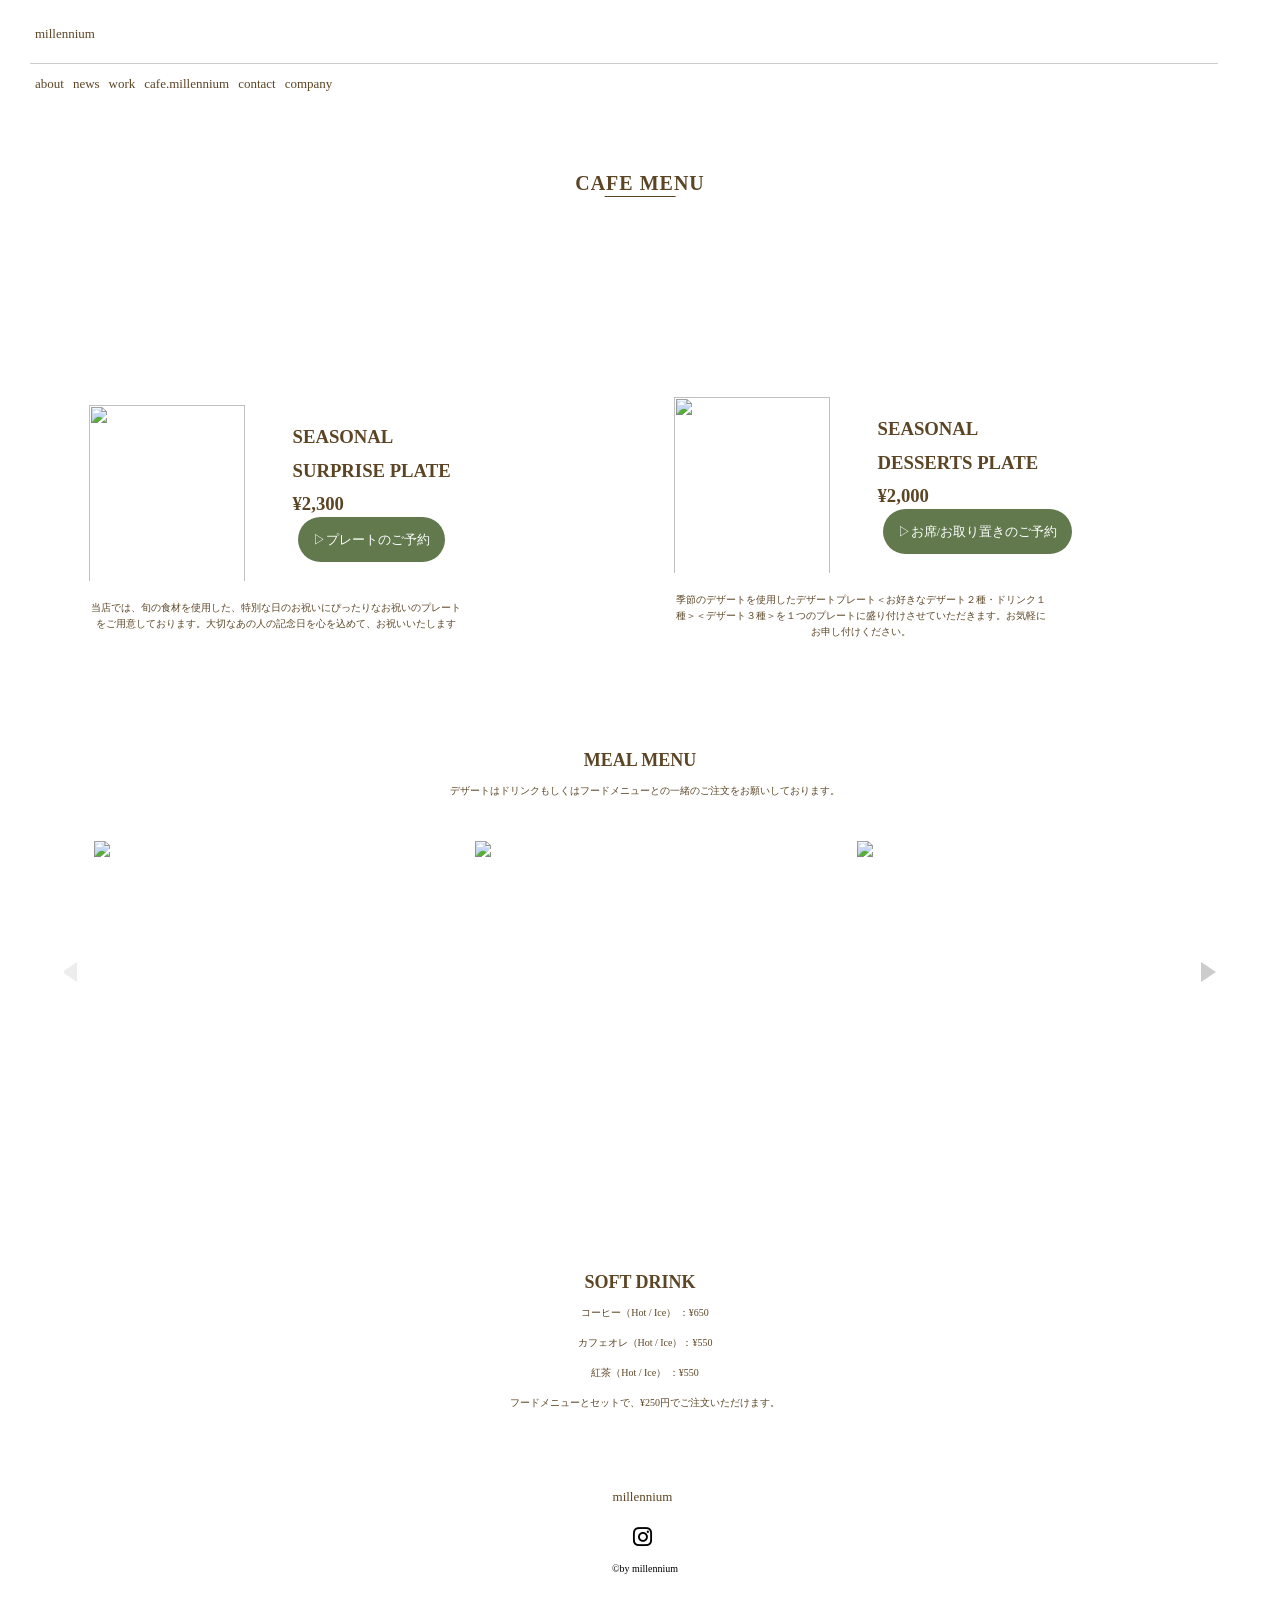
==== commit cd4f11a7: "UPDATE1223" ====
--- a/millennium-cafehome-cafemenu.html
+++ b/millennium-cafehome-cafemenu.html
@@ -7,7 +7,7 @@
 <title>millennium|cafemenu</title>
 <link rel="stylesheet" href="https://cdnjs.cloudflare.com/ajax/libs/font-awesome/6.5.0/css/all.min.css">
 <link rel="stylesheet" href="https://cdn.jsdelivr.net/npm/swiper@11/swiper-bundle.min.css" />
-<link rel="stylesheet" href="style.css">
+<link rel="stylesheet" href="./style.css">
 
 </head>
 
@@ -22,8 +22,8 @@
               <a href="millennium-news.html">news</a>
               <a href="millennium-work.html">work</a>
               <a href="millennium-cafehome.html">cafe.millennium</a>
-              <a href="#contact">contact</a>
-              <a href="#company">company</a>
+              <a href="millennium-contact.html">contact</a>
+              <a href="millennium-company.html">company</a>
         </div>
     </div>
 
@@ -159,7 +159,7 @@
     </div>
 
 <script src="https://cdn.jsdelivr.net/npm/swiper@11/swiper-bundle.min.js"></script>
-<script src="script.js"></script>
+<script src="./script.js"></script>
 
 
 </body>  
--- a/style.css
+++ b/style.css
@@ -42,6 +42,7 @@
   margin-top:80px;
   margin-bottom:80px;
   font-size:10px;
+  letter-spacing: 0.1em;
   left: 50%;
   transform: translateX(-50%); }
 .title::after{
@@ -92,6 +93,7 @@
 .about{
   writing-mode: horizontal-tb;  
   font-size:10px;
+  color: #453322;
   line-height: 1.4;
   margin:35px 35px 5px 0;
   text-align:left;}
@@ -102,7 +104,8 @@
   text-align:center;
   margin:70px 30px 5px 30px;
   line-height: 200%;
-  font-size:10px;}
+  font-size:10px;
+  color: #453322;}
    h2{margin-top:10px;
   margin-bottom:10px}
 
@@ -112,6 +115,7 @@
   text-align:center;
   line-height:200%;
   font-size:12px;
+  color: #453322;
   margin:90px 30px 60px 30px;}
 .mission-prebox{
   margin: 40px;
@@ -122,6 +126,7 @@
   font-family:"Yu Mincho", serif;
   text-align:center;
   font-size:10px;
+  color: #453322;
   line-height:200%;
   margin:100px 30px 60px 30px;}
 
@@ -167,10 +172,11 @@
 .subtitle {
   font-size: 15px;
   font-weight: bold;
+  color: #453322;
   margin-bottom: 10px;}
 .detail-title {
   font-size: 12px;
-  color: #333;
+  color: #453322;;
   line-height: 1.5;}
 .read-more {
   position:absolute;
@@ -183,6 +189,26 @@
 
 
   /*eventinformation*/
+.page-cafehome {
+  position: relative;
+  background:
+    radial-gradient(
+      circle at top, rgba(211, 206, 190, 0.25),transparent 30%),
+    linear-gradient(
+      to bottom,#fff);}
+.page-mokumoku::before {
+  content: "";
+  position: fixed;
+  inset: 0;
+  pointer-events: none;
+  z-index:0;
+  background-image:
+    linear-gradient(
+      rgba(171, 163, 148, 0.05) 3px, transparent 1px),
+    linear-gradient(
+      90deg, rgba(171, 163, 148, 0.05) 3px,transparent 1px);
+  background-size: 20px 20px;}
+
 .event-container{
   display:flex;
   flex-wrap: wrap;
@@ -214,15 +240,15 @@
   margin-bottom:120px;
   width:90vw;}
   @media(max-width:760px){
-  .wrap{flex-direction:column; }}
+  .wrap{flex-direction: column; }}
 .half { 
   width:35vw;
   flex: 1 1 45%;
   max-width: 550px;}
 .menu-container{
   width: 70%;
-  flex: 0 0 550px;    
-  width:550px;
+  flex: 0 0 500px;    
+  width:500px;
   max-width:550px;
   color:#5C4525;
   overflow: hidden; }
@@ -530,6 +556,47 @@
 }
 
 
-
-
-
+/*contact*/
+.explain{
+  color:#453322;
+  line-height: 2.9;
+  text-align: center;
+}
+.contact-wrapper {
+  max-width: 500px;
+  margin: 60px auto;
+}
+.contact-form {
+  margin-top: 20px;
+  font-size: 14px;
+  color: #453322;
+}
+input {
+  width: 100%;
+  padding: 10px;
+  margin-top: 5px;
+  border: 1px solid #ccc;
+  border-radius: 6px;
+}
+input:focus {
+  outline: none;                 /* オレンジ枠を消す */
+  border: 1.5px solid #61794d;     /* 落ち着いた緑 */
+}
+button {
+  display: block;
+  margin: 30px auto 0;
+  width: 200px;
+  padding: 12px;
+  background-color: #61794d;
+  color: #fff;
+  border: none;
+  border-radius: 8px;
+  font-size: 14px;
+  cursor: pointer;
+}
+button:hover {
+  opacity: 0.85;
+}
+
+/*company*/
+
